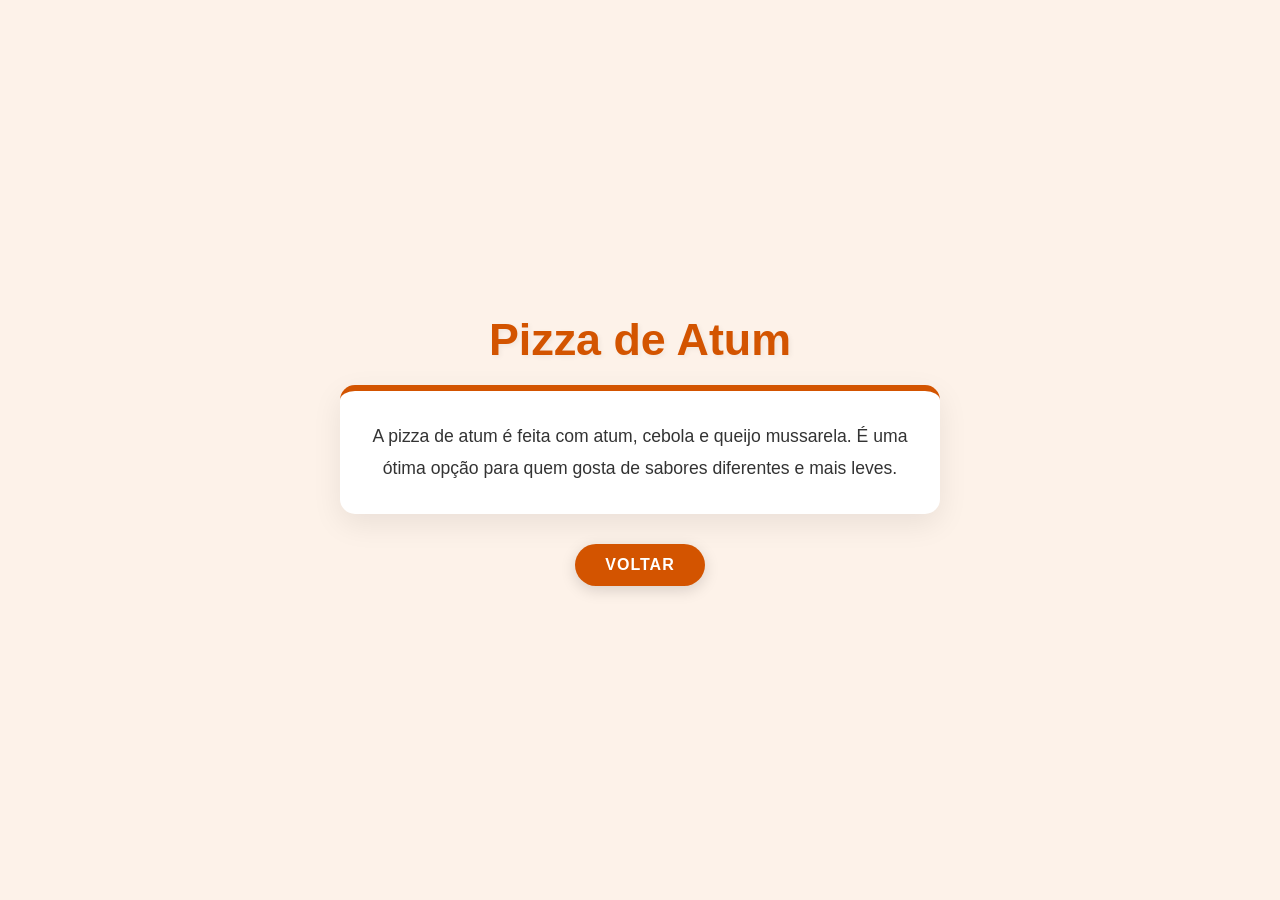
==== saboUR/atum.html @ b0013e34 "Add files via upload" ====
<!DOCTYPE html>
<html lang="pt-br">
<head>
<link rel="stylesheet" href="style.css">
<meta charset="UTF-8">
<title>Pizza de Atum</title>
</head>

<body>

<h1>Pizza de Atum</h1>

<p>
A pizza de atum é feita com atum, cebola e queijo mussarela.
É uma ótima opção para quem gosta de sabores diferentes
e mais leves.
</p>

<a href="index.html">Voltar</a>

</body>
</html>
---- saboUR/style.css ----
/* =========================================
   ESTILOS GERAIS (O Padrão Premium)
   ========================================= */
   * {
    box-sizing: border-box;
    margin: 0;
    padding: 0;
}

body {
    font-family: 'Segoe UI', Tahoma, Geneva, Verdana, sans-serif;
    min-height: 100vh;
    display: flex;
    flex-direction: column;
    align-items: center;
    justify-content: center;
    padding: 40px;
    /* Efeito suave ao mudar de página */
    transition: background-color 0.5s ease; 
    
    /* Variáveis padrão (mudam conforme o sabor) */
    background-color: var(--cor-fundo, #fdf2e9);
    color: var(--cor-texto, #333);
}

h1 {
    font-size: 2.8rem;
    color: var(--cor-destaque, #d35400);
    margin-bottom: 20px;
    text-align: center;
    text-shadow: 2px 2px 5px rgba(0,0,0,0.05);
}

p {
    background-color: #ffffff;
    padding: 30px;
    border-radius: 15px;
    font-size: 1.1rem;
    line-height: 1.8;
    max-width: 600px;
    text-align: center;
    box-shadow: 0 10px 30px rgba(0,0,0,0.08);
    border-top: 6px solid var(--cor-destaque, #d35400);
    margin-bottom: 30px;
}

/* Estilo dos Botões "Voltar" */
a {
    display: inline-block;
    text-decoration: none;
    font-weight: bold;
    padding: 12px 30px;
    border-radius: 50px;
    color: #ffffff;
    background-color: var(--cor-destaque, #d35400);
    transition: all 0.3s ease;
    box-shadow: 0 4px 15px rgba(0,0,0,0.15);
    text-transform: uppercase;
    letter-spacing: 1px;
}

a:hover {
    transform: translateY(-3px);
    box-shadow: 0 8px 25px rgba(0,0,0,0.2);
    filter: brightness(1.1);
}

/* =========================================
   ESTILOS DA PÁGINA INICIAL (INDEX) - AJUSTADO
   ========================================= */
   .pagina-inicial {
    background-color: #fdf2e9; /* Fundo pêssego suave */
}

.pagina-inicial p {
    border-top: none;
    box-shadow: none;
    background: transparent;
    padding: 0;
    font-size: 1.3rem;
    margin-bottom: 40px; /* Mais espaço abaixo da frase inicial */
}

.pagina-inicial ul {
    list-style: none;
    width: 100%;
    max-width: 450px; /* Largura confortável para os botões */
    margin: 0 auto;
    display: flex;
    flex-direction: column;
    gap: 15px; /* <--- A MÁGICA: Cria um espaço uniforme entre cada <li> */
}

.pagina-inicial li {
    width: 100%;
}

.pagina-inicial a {
    display: block;
    background-color: #ffffff;
    color: #d35400;
    border: 2px solid #d35400;
    padding: 18px; /* Botões um pouco mais altos/gordinhos */
    border-radius: 15px;
    font-size: 1.1rem;
    box-shadow: 0 4px 6px rgba(211, 84, 0, 0.1);
}

.pagina-inicial a:hover {
    background-color: #d35400;
    color: #ffffff;
    transform: scale(1.03); /* Leve aumento ao passar o rato */
}   
/* =========================================
   A MÁGICA DAS CORES POR SABOR
   ========================================= */

/* Atum: Tons de Azul Marinho e Fresco */
.atum { --cor-fundo: #ebf5fb; --cor-destaque: #2980b9; --cor-texto: #154360; }

/* Baiana: Tons Quentes e Picantes */
.baiana { --cor-fundo: #fdedec; --cor-destaque: #e74c3c; --cor-texto: #7b241c; }

/* Calabresa: Vermelho Intenso Defumado */
.calabresa { --cor-fundo: #f2d7d5; --cor-destaque: #c0392b; --cor-texto: #641e16; }

/* Frango com Catupiry: Laranja e Creme */
.frango { --cor-fundo: #fef5e7; --cor-destaque: #e67e22; --cor-texto: #873600; }

/* Marguerita: Verde Manjericão */
.marguerita { --cor-fundo: #e9f7ef; --cor-destaque: #27ae60; --cor-texto: #145a32; }

/* Mussarela: Amarelo Queijo Derretido */
.mussarela { --cor-fundo: #fcf3cf; --cor-destaque: #f1c40f; --cor-texto: #7d6608; }

/* Napolitana: Vermelho Rústico / Ferrugem */
.napolitana { --cor-fundo: #fae5d3; --cor-destaque: #d35400; --cor-texto: #6e2c00; }

/* Portuguesa: Tons de Roxo e Rosa Suave */
.portuguesa { --cor-fundo: #f5eef8; --cor-destaque: #8e44ad; --cor-texto: #4a235a; }

/* Quatro Queijos: Dourado e Ouro */
.quatro-queijos { --cor-fundo: #fef9e7; --cor-destaque: #d4ac0d; --cor-texto: #7d6608; }
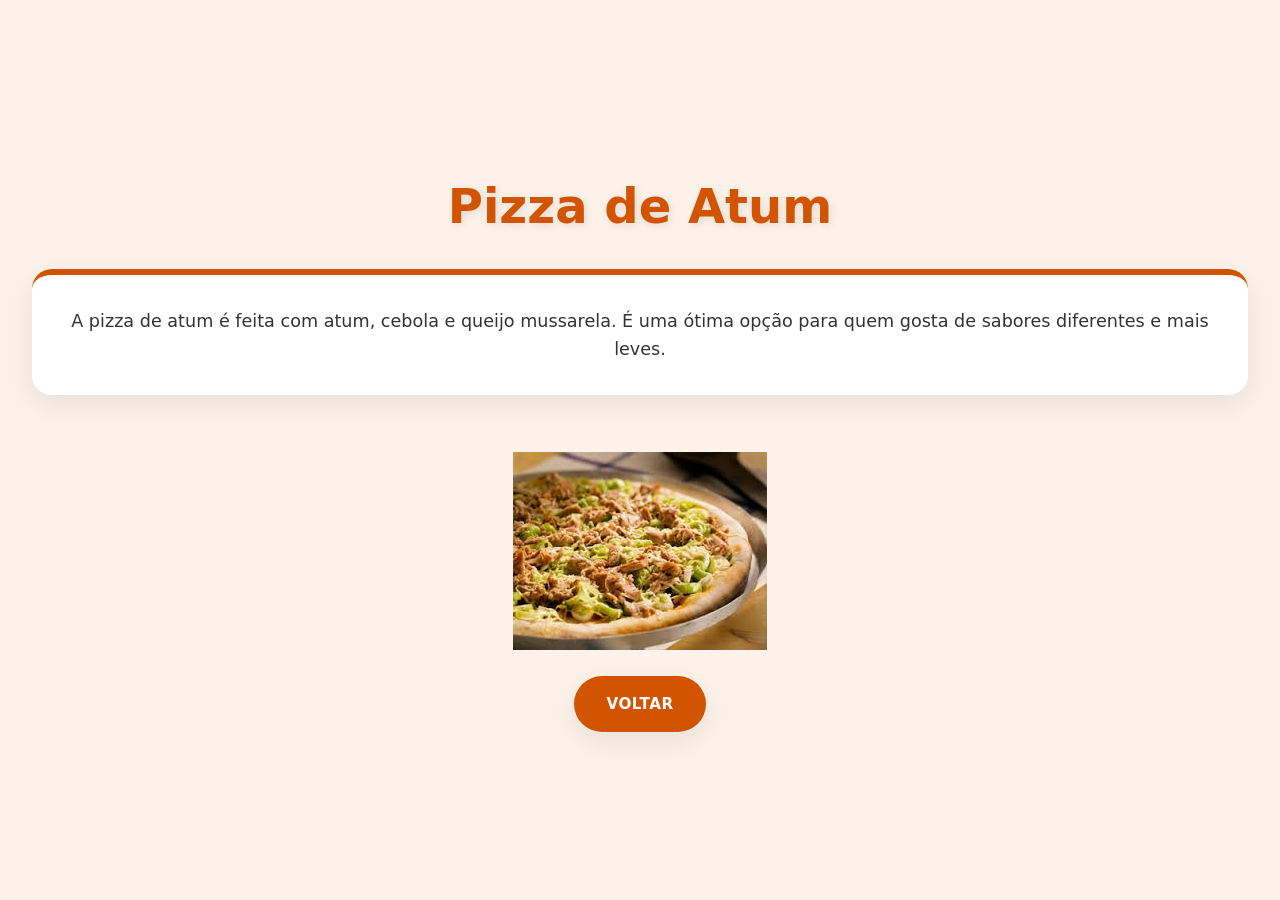
==== commit f73cde09: "Add files via upload" ====
--- a/saboUR/atum.html
+++ b/saboUR/atum.html
@@ -16,6 +16,10 @@
 e mais leves.
 </p>
 
+
+<br>
+<img src="atum.jpg" alt="">
+<br>
 <a href="index.html">Voltar</a>
 
 </body>
--- a/saboUR/style.css
+++ b/saboUR/style.css
@@ -1,143 +1,147 @@
 /* =========================================
-   ESTILOS GERAIS (O Padrão Premium)
-   ========================================= */
-   * {
+   ESTILOS OTIMIZADOS - PIZZA PREMIUM 2026
+   ======================================== */
+   :root {
+    --fonte-principal: 'Segoe UI', system-ui, sans-serif;
+    --sombra-suave: 0 10px 30px rgba(0,0,0,0.08);
+    --sombra-hover: 0 15px 40px rgba(0,0,0,0.15);
+    --transicao: all 0.3s cubic-bezier(0.4, 0, 0.2, 1);
+ }
+ 
+ * {
     box-sizing: border-box;
     margin: 0;
     padding: 0;
-}
-
-body {
-    font-family: 'Segoe UI', Tahoma, Geneva, Verdana, sans-serif;
+ }
+ 
+ body {
+    font-family: var(--fonte-principal);
     min-height: 100vh;
     display: flex;
     flex-direction: column;
     align-items: center;
     justify-content: center;
-    padding: 40px;
-    /* Efeito suave ao mudar de página */
-    transition: background-color 0.5s ease; 
-    
-    /* Variáveis padrão (mudam conforme o sabor) */
-    background-color: var(--cor-fundo, #fdf2e9);
+    padding: 2rem;
+    line-height: 1.6;
+    background: var(--cor-fundo, #fdf2e9);
     color: var(--cor-texto, #333);
-}
-
-h1 {
-    font-size: 2.8rem;
+    transition: var(--transicao);
+ }
+ 
+ main { max-width: 700px; width: 100%; }
+ 
+ h1 {
+    font-size: clamp(2rem, 5vw, 3rem);
     color: var(--cor-destaque, #d35400);
-    margin-bottom: 20px;
+    margin-bottom: 1.5rem;
     text-align: center;
-    text-shadow: 2px 2px 5px rgba(0,0,0,0.05);
-}
-
-p {
-    background-color: #ffffff;
-    padding: 30px;
+    text-shadow: 2px 2px 8px rgba(0,0,0,0.1);
+ }
+ 
+ p {
+    background: white;
+    padding: 2rem;
+    border-radius: 20px;
+    font-size: 1.1rem;
+    text-align: center;
+    box-shadow: var(--sombra-suave);
+    border-top: 6px solid var(--cor-destaque, #d35400);
+    margin-bottom: 2rem;
+ }
+ 
+ a {
+    display: inline-block;
+    text-decoration: none;
+    font-weight: 600;
+    padding: 1rem 2rem;
+    border-radius: 50px;
+    color: white;
+    background: var(--cor-destaque, #d35400);
+    transition: var(--transicao);
+    box-shadow: var(--sombra-suave);
+    text-transform: uppercase;
+    letter-spacing: 0.5px;
+    font-size: 0.95rem;
+ }
+ 
+ a:hover {
+    transform: translateY(-2px);
+    box-shadow: var(--sombra-hover);
+    filter: brightness(1.1);
+ }
+ 
+ /* PÁGINA INICIAL */
+ .pagina-inicial p {
+    background: transparent;
+    box-shadow: none;
+    border-top: none;
+    padding: 0;
+    font-size: 1.3rem;
+    margin-bottom: 2rem;
+ }
+ 
+ .pagina-inicial ul {
+    list-style: none;
+    max-width: 500px;
+    width: 100%;
+    display: flex;
+    flex-direction: column;
+    gap: 1rem;
+    margin: 0 auto;
+ }
+ 
+ .pagina-inicial li a {
+    display: block;
+    background: white;
+    color: var(--cor-destaque, #d35400);
+    border: 2px solid var(--cor-destaque, #d35400);
+    padding: 1.2rem;
     border-radius: 15px;
     font-size: 1.1rem;
-    line-height: 1.8;
-    max-width: 600px;
+    text-transform: none;
+    letter-spacing: normal;
     text-align: center;
-    box-shadow: 0 10px 30px rgba(0,0,0,0.08);
-    border-top: 6px solid var(--cor-destaque, #d35400);
-    margin-bottom: 30px;
-}
-
-/* Estilo dos Botões "Voltar" */
-a {
-    display: inline-block;
-    text-decoration: none;
-    font-weight: bold;
-    padding: 12px 30px;
-    border-radius: 50px;
-    color: #ffffff;
-    background-color: var(--cor-destaque, #d35400);
-    transition: all 0.3s ease;
-    box-shadow: 0 4px 15px rgba(0,0,0,0.15);
-    text-transform: uppercase;
-    letter-spacing: 1px;
-}
-
-a:hover {
-    transform: translateY(-3px);
-    box-shadow: 0 8px 25px rgba(0,0,0,0.2);
-    filter: brightness(1.1);
-}
-
-/* =========================================
-   ESTILOS DA PÁGINA INICIAL (INDEX) - AJUSTADO
-   ========================================= */
-   .pagina-inicial {
-    background-color: #fdf2e9; /* Fundo pêssego suave */
-}
-
-.pagina-inicial p {
-    border-top: none;
-    box-shadow: none;
-    background: transparent;
-    padding: 0;
-    font-size: 1.3rem;
-    margin-bottom: 40px; /* Mais espaço abaixo da frase inicial */
-}
-
-.pagina-inicial ul {
-    list-style: none;
+ }
+ 
+ .pagina-inicial li a:hover {
+    background: var(--cor-destaque, #d35400);
+    color: white;
+    transform: scale(1.02);
+ }
+ 
+ /* HEADER E FOOTER NOVOS */
+ header, footer {
     width: 100%;
-    max-width: 450px; /* Largura confortável para os botões */
-    margin: 0 auto;
-    display: flex;
-    flex-direction: column;
-    gap: 15px; /* <--- A MÁGICA: Cria um espaço uniforme entre cada <li> */
-}
-
-.pagina-inicial li {
-    width: 100%;
-}
-
-.pagina-inicial a {
-    display: block;
-    background-color: #ffffff;
-    color: #d35400;
-    border: 2px solid #d35400;
-    padding: 18px; /* Botões um pouco mais altos/gordinhos */
-    border-radius: 15px;
-    font-size: 1.1rem;
-    box-shadow: 0 4px 6px rgba(211, 84, 0, 0.1);
-}
-
-.pagina-inicial a:hover {
-    background-color: #d35400;
-    color: #ffffff;
-    transform: scale(1.03); /* Leve aumento ao passar o rato */
-}   
-/* =========================================
-   A MÁGICA DAS CORES POR SABOR
-   ========================================= */
-
-/* Atum: Tons de Azul Marinho e Fresco */
-.atum { --cor-fundo: #ebf5fb; --cor-destaque: #2980b9; --cor-texto: #154360; }
-
-/* Baiana: Tons Quentes e Picantes */
-.baiana { --cor-fundo: #fdedec; --cor-destaque: #e74c3c; --cor-texto: #7b241c; }
-
-/* Calabresa: Vermelho Intenso Defumado */
-.calabresa { --cor-fundo: #f2d7d5; --cor-destaque: #c0392b; --cor-texto: #641e16; }
-
-/* Frango com Catupiry: Laranja e Creme */
-.frango { --cor-fundo: #fef5e7; --cor-destaque: #e67e22; --cor-texto: #873600; }
-
-/* Marguerita: Verde Manjericão */
-.marguerita { --cor-fundo: #e9f7ef; --cor-destaque: #27ae60; --cor-texto: #145a32; }
-
-/* Mussarela: Amarelo Queijo Derretido */
-.mussarela { --cor-fundo: #fcf3cf; --cor-destaque: #f1c40f; --cor-texto: #7d6608; }
-
-/* Napolitana: Vermelho Rústico / Ferrugem */
-.napolitana { --cor-fundo: #fae5d3; --cor-destaque: #d35400; --cor-texto: #6e2c00; }
-
-/* Portuguesa: Tons de Roxo e Rosa Suave */
-.portuguesa { --cor-fundo: #f5eef8; --cor-destaque: #8e44ad; --cor-texto: #4a235a; }
-
-/* Quatro Queijos: Dourado e Ouro */
-.quatro-queijos { --cor-fundo: #fef9e7; --cor-destaque: #d4ac0d; --cor-texto: #7d6608; }+    text-align: center;
+    padding: 1rem 0;
+ }
+ 
+ header h1 { font-size: 1.5rem; margin: 0; }
+ footer {
+    margin-top: auto;
+    padding-top: 2rem;
+    color: #666;
+    font-size: 0.9rem;
+ }
+ 
+ /* RESPONSIVO */
+ @media (max-width: 768px) {
+    body { padding: 1rem; }
+    h1 { margin-bottom: 1rem; }
+    p { padding: 1.5rem 1rem; }
+ }
+ 
+ /* TEMAS POR SABOR (mantidos e otimizados) */
+ .atum { --cor-fundo: #ebf5fb; --cor-destaque: #2980b9; --cor-texto: #154360; }
+ .baiana { --cor-fundo: #fdedec; --cor-destaque: #e74c3c; --cor-texto: #7b241c; }
+ .calabresa { --cor-fundo: #f2d7d5; --cor-destaque: #c0392b; --cor-texto: #641e16; }
+ .frango { --cor-fundo: #fef5e7; --cor-destaque: #e67e22; --cor-texto: #873600; }
+ .marguerita { --cor-fundo: #e9f7ef; --cor-destaque: #27ae60; --cor-texto: #145a32; }
+ .mussarela { --cor-fundo: #fcf3cf; --cor-destaque: #f1c40f; --cor-texto: #7d6608; }
+ .napolitana { --cor-fundo: #fae5d3; --cor-destaque: #d35400; --cor-texto: #6e2c00; }
+ .portuguesa { --cor-fundo: #f5eef8; --cor-destaque: #8e44ad; --cor-texto: #4a235a; }
+ .quatro-queijos { --cor-fundo: #fef9e7; --cor-destaque: #d4ac0d; --cor-texto: #7d6608; }
+ 
+ /* SCROLL SUAVE */
+ html { scroll-behavior: smooth; }
+ 
